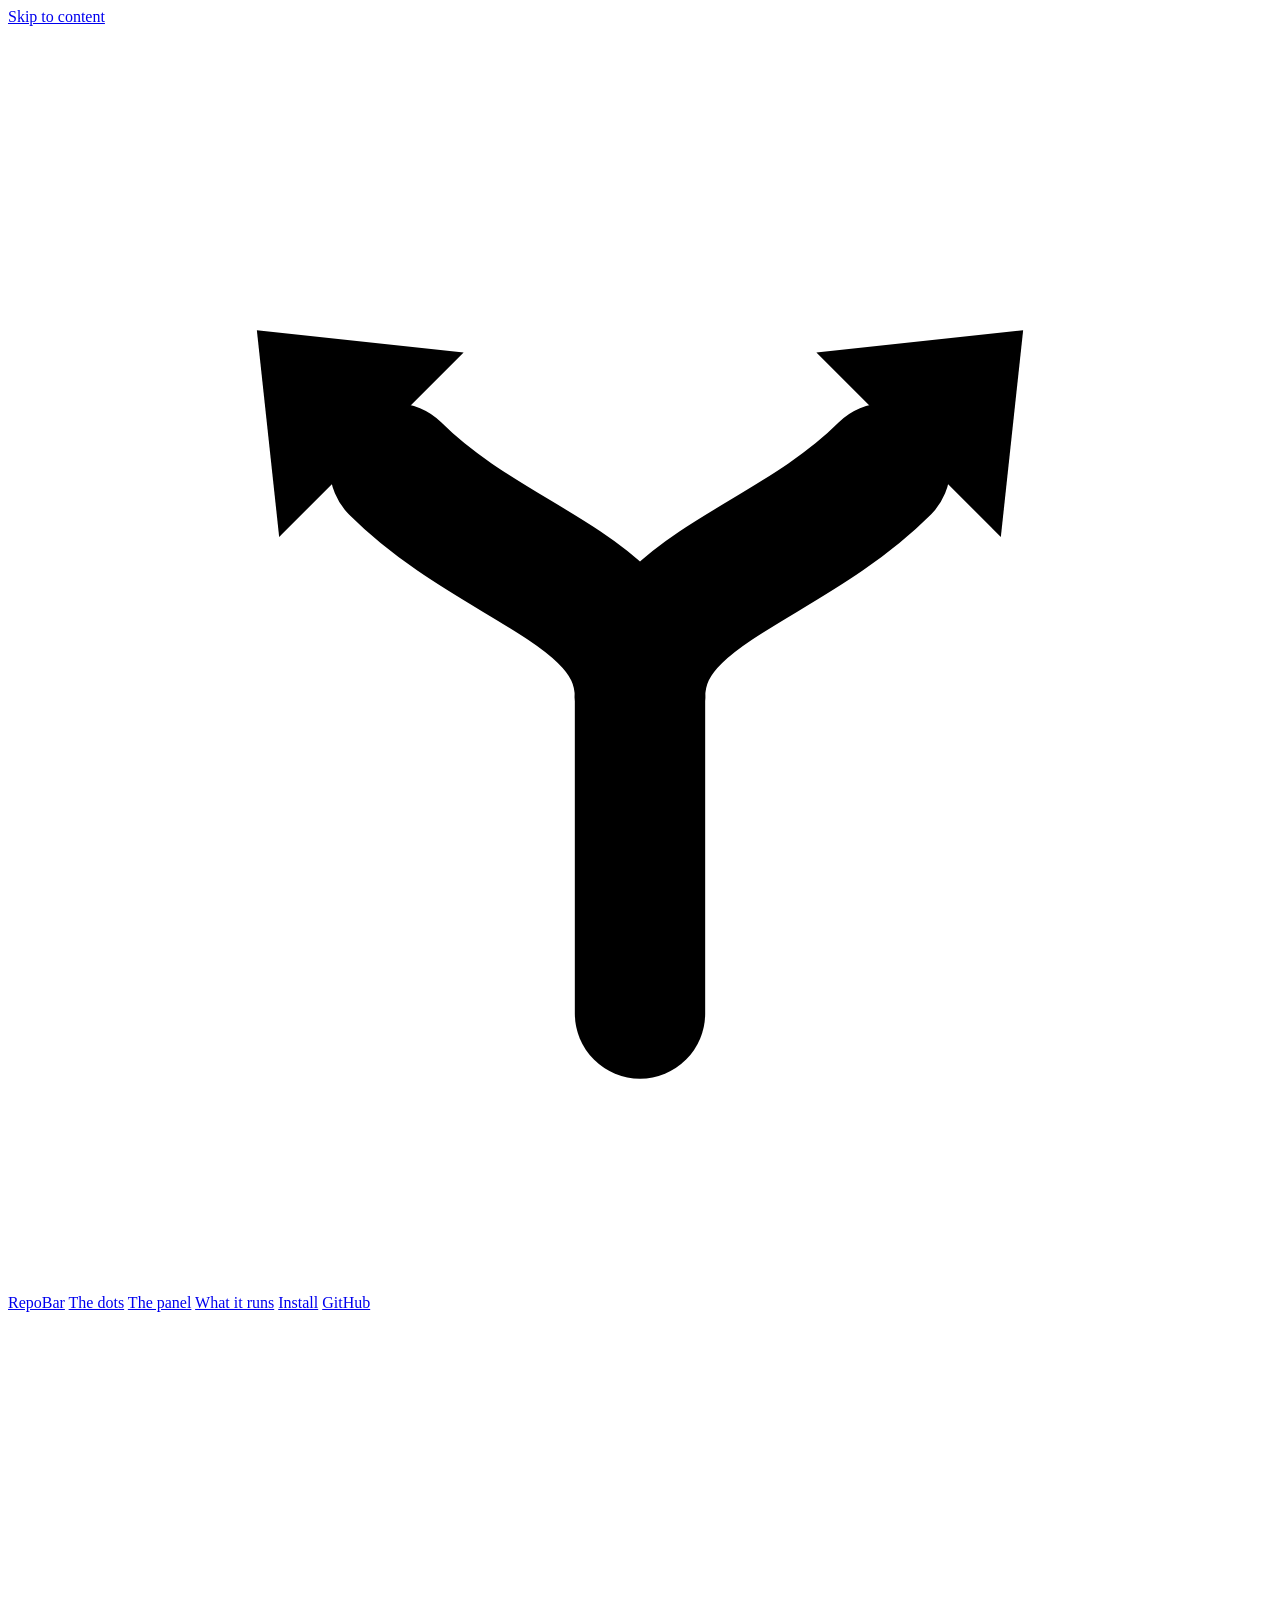
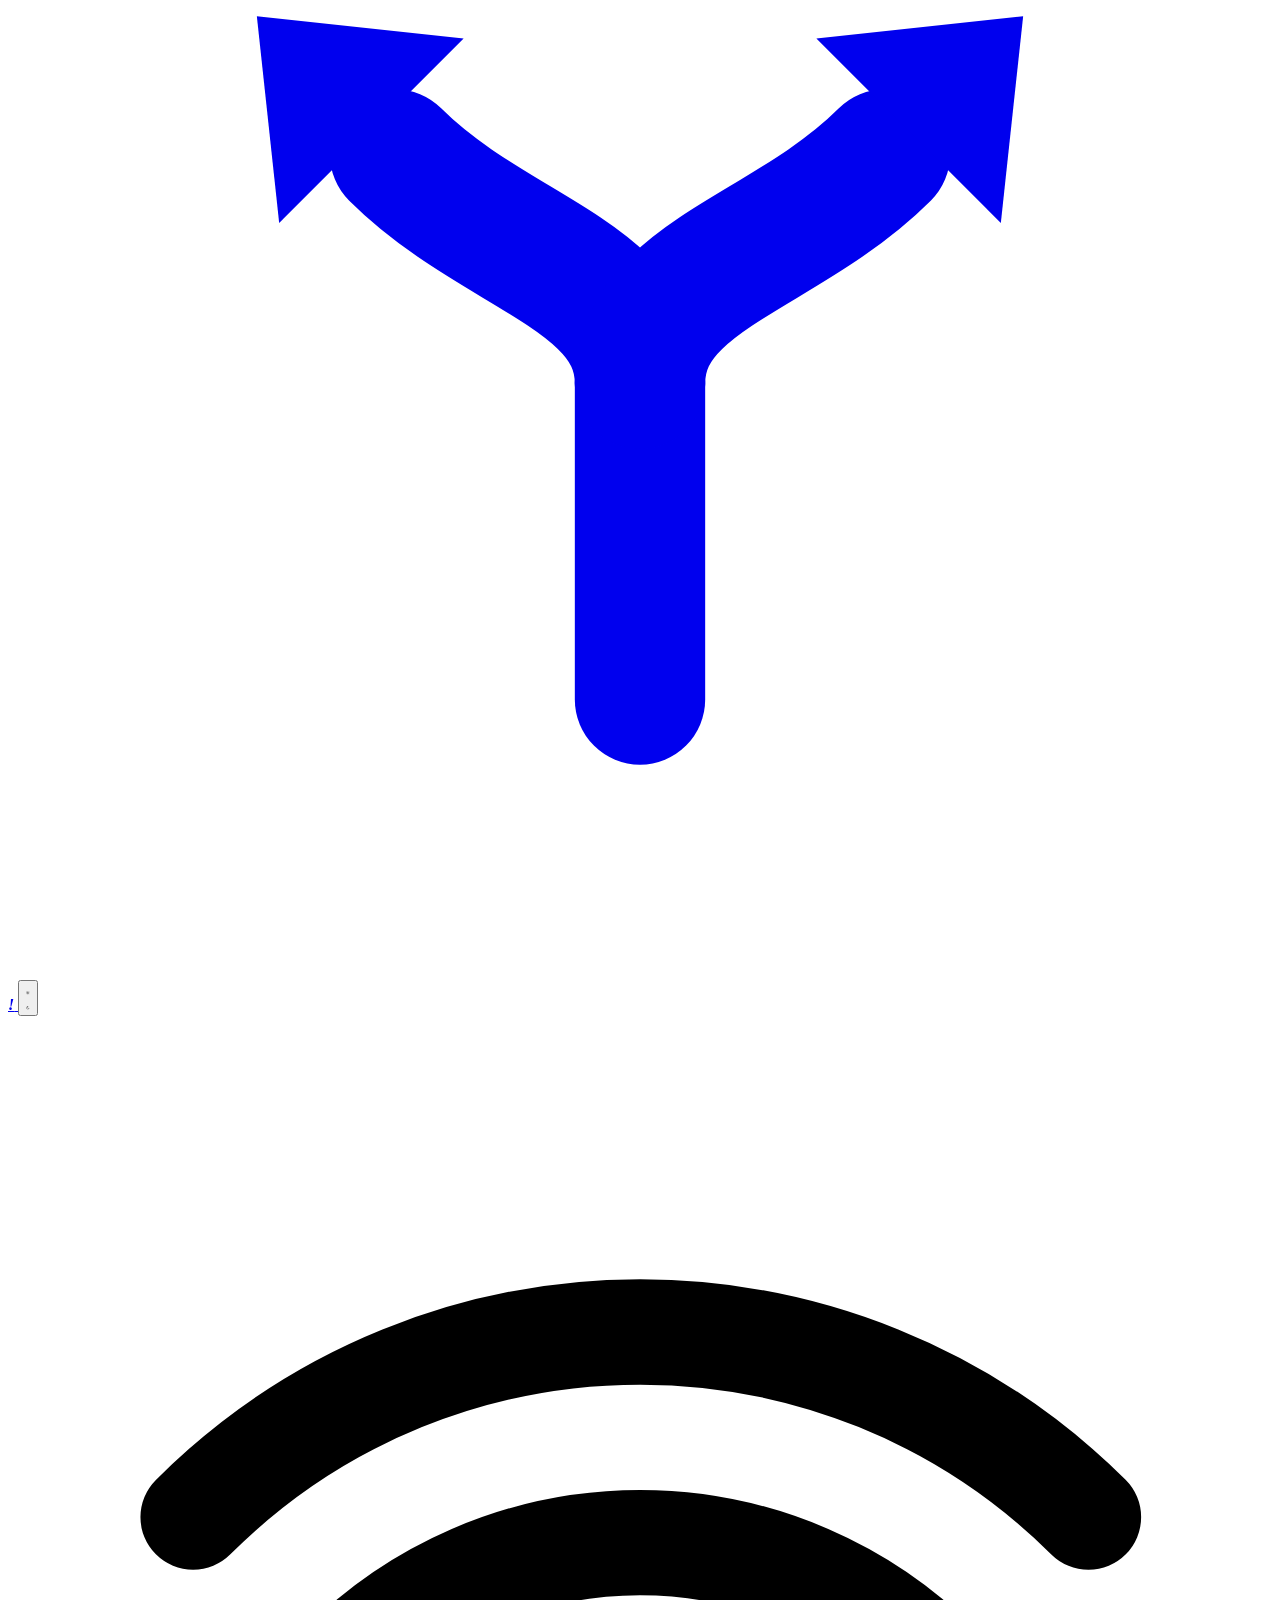
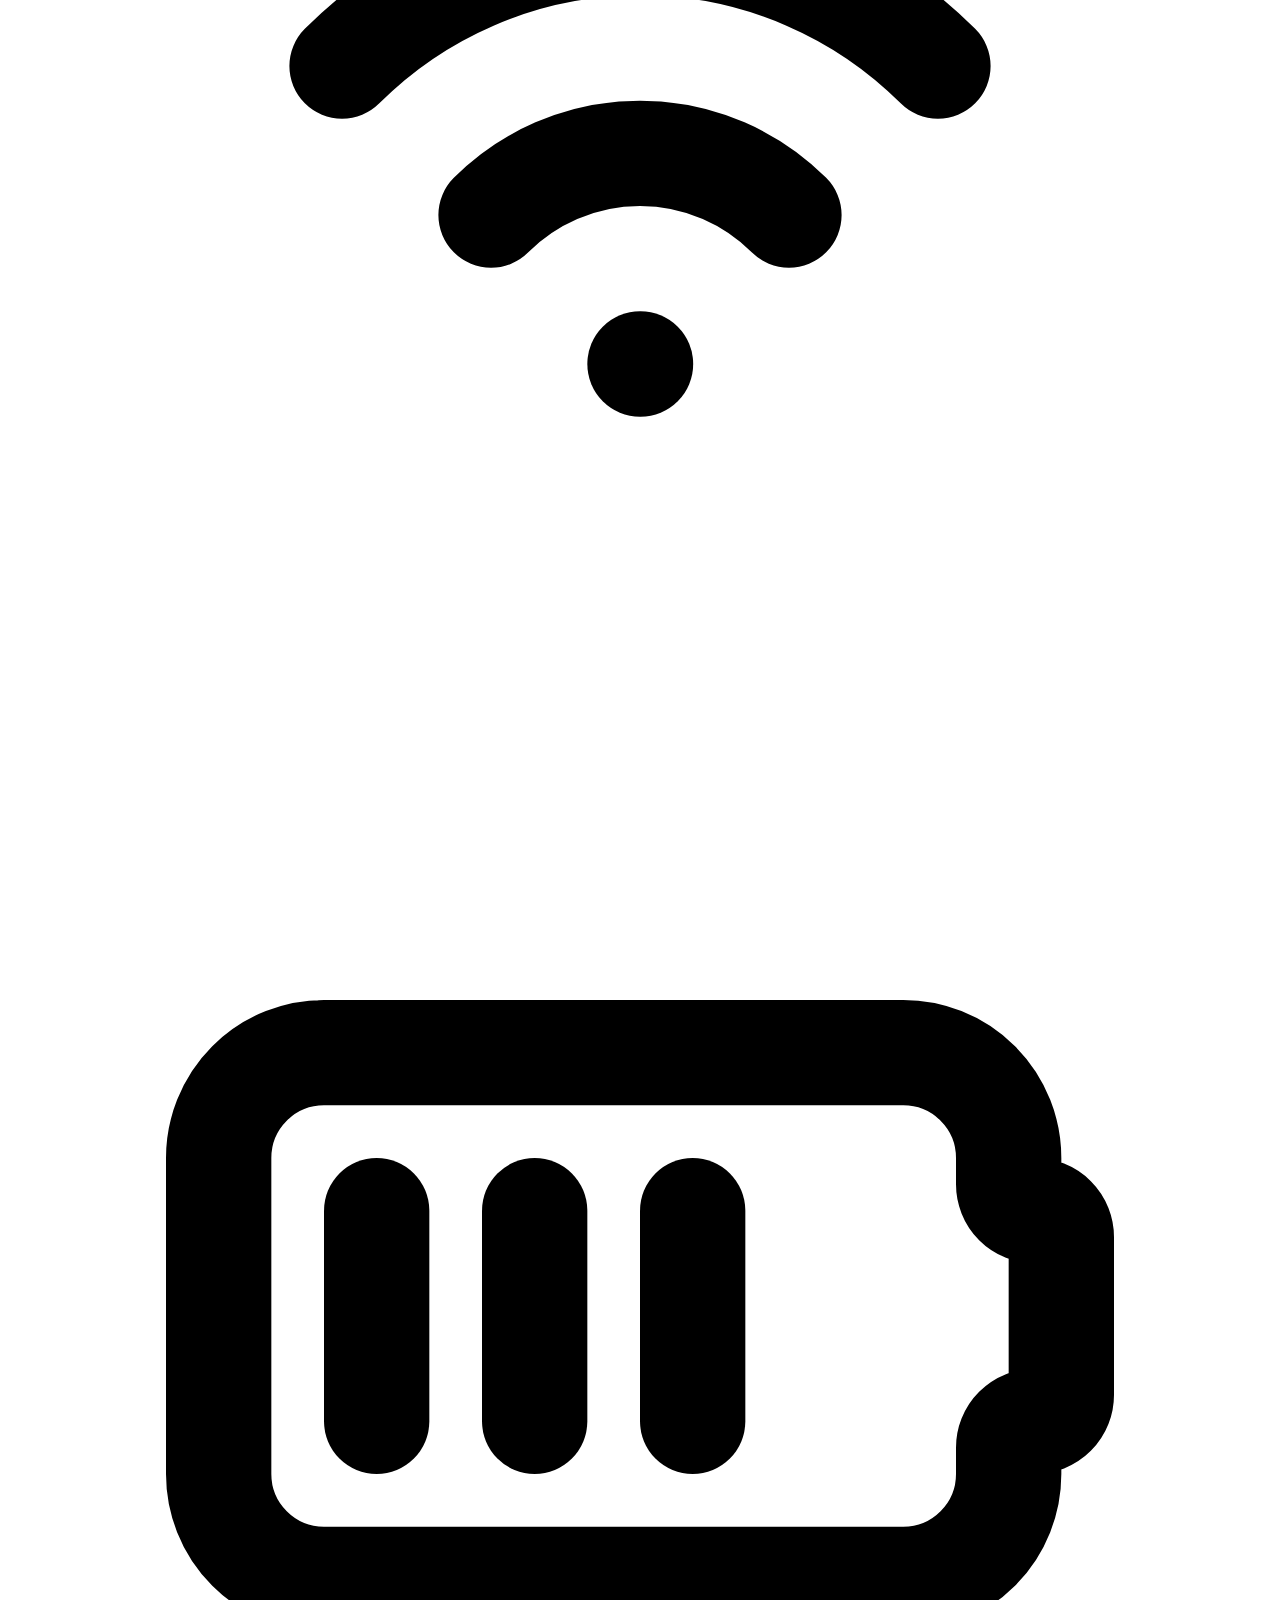
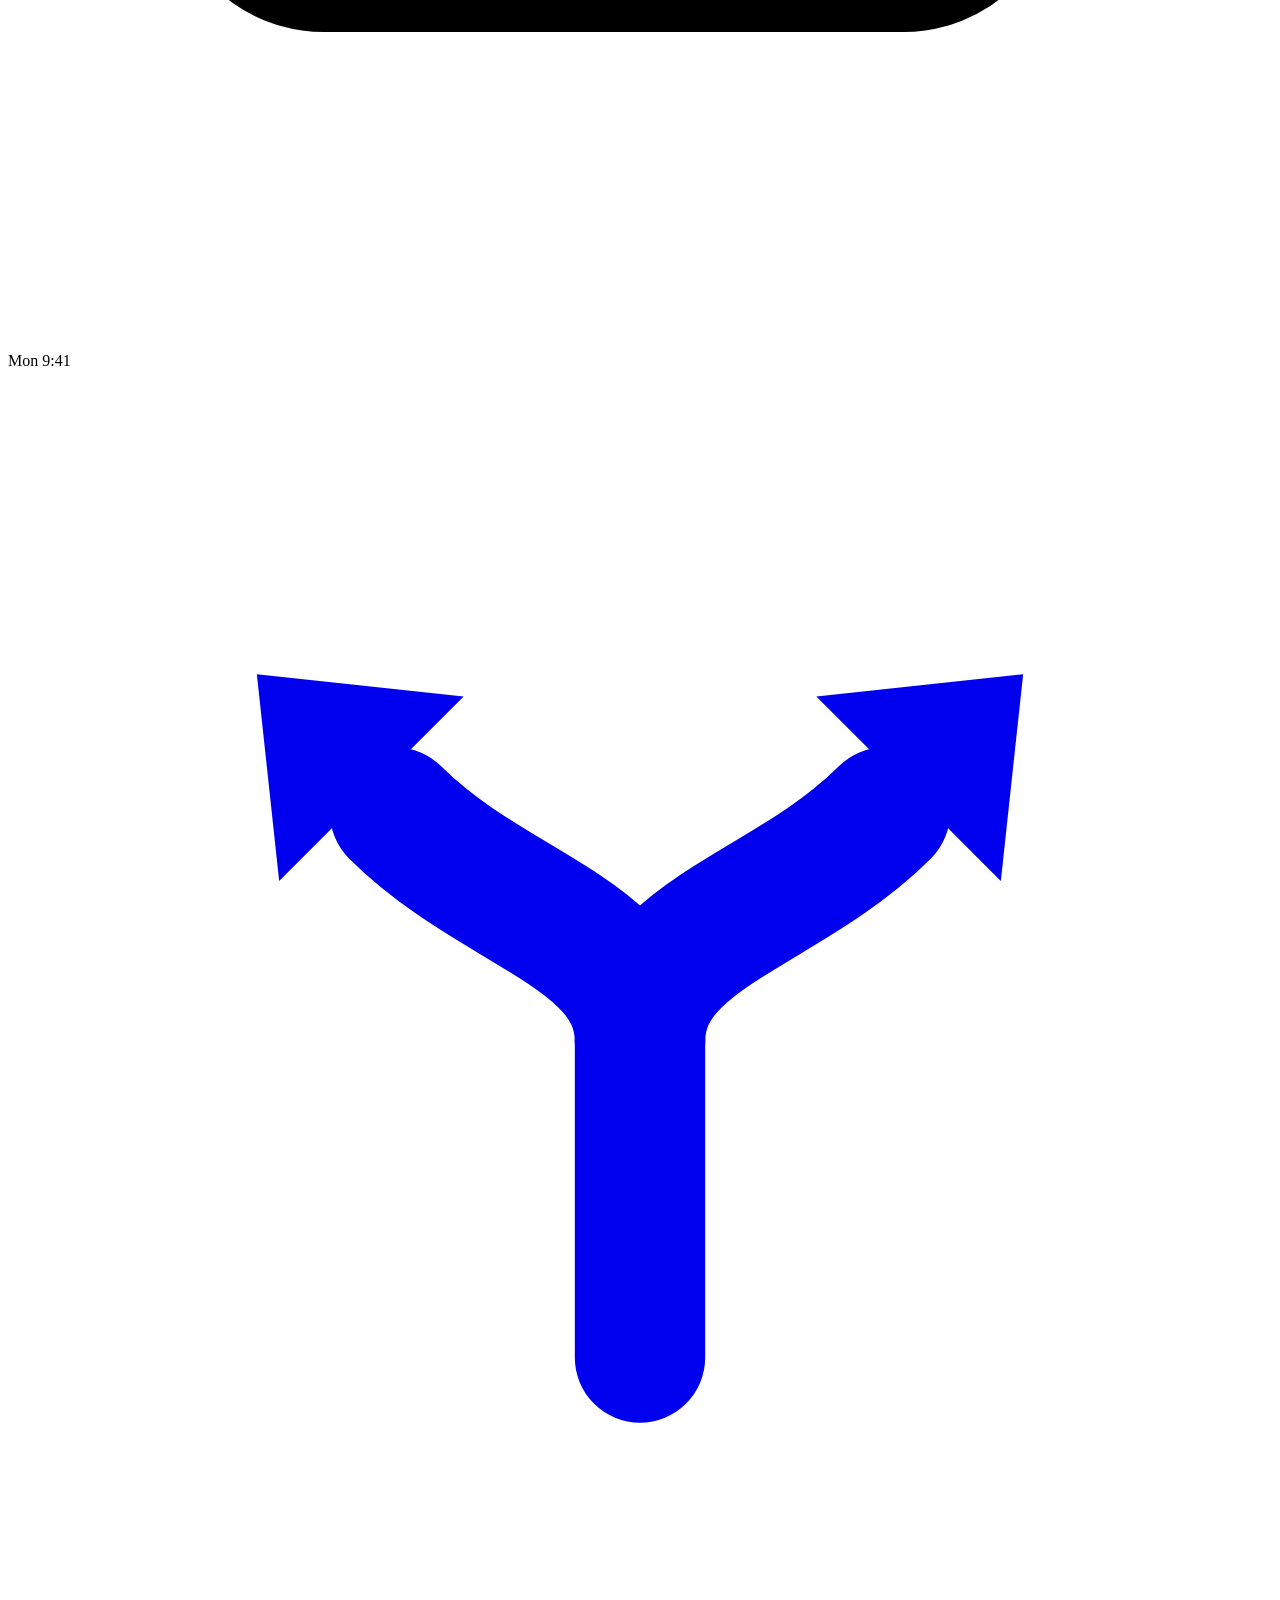
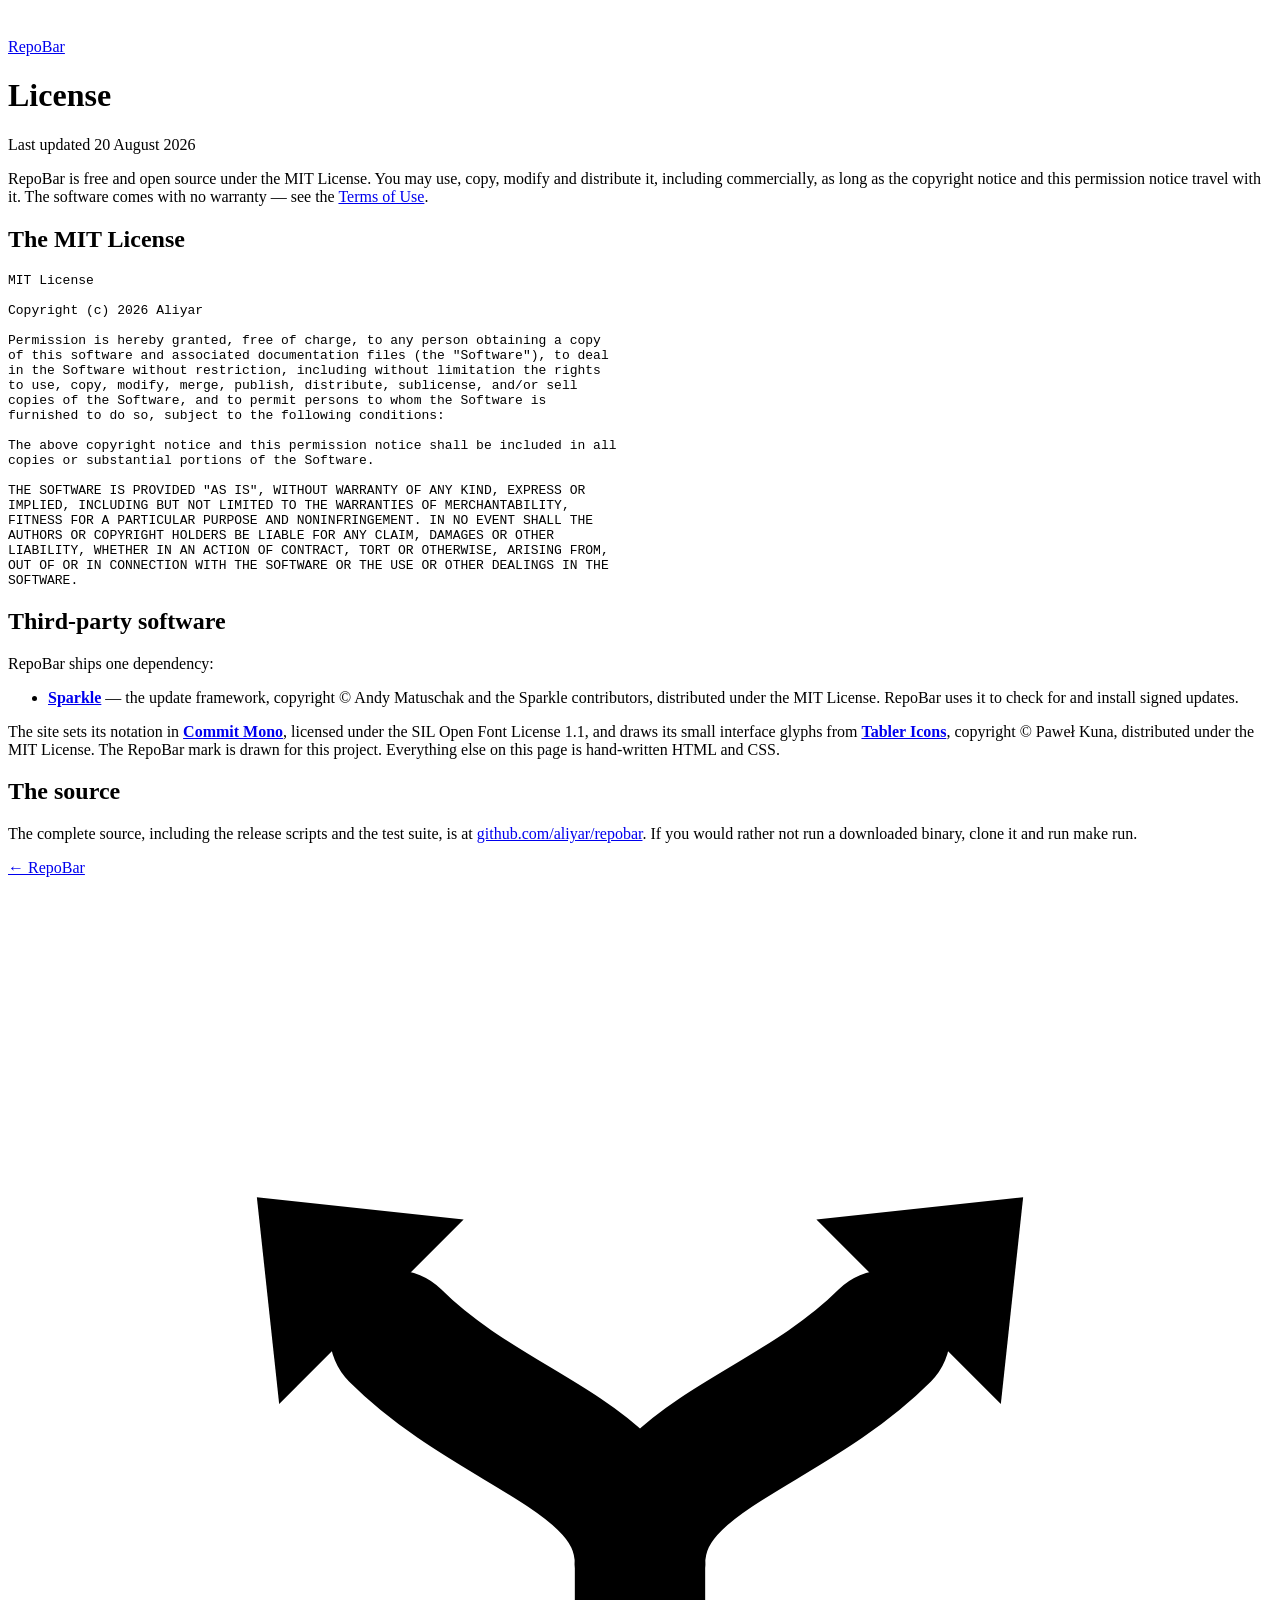
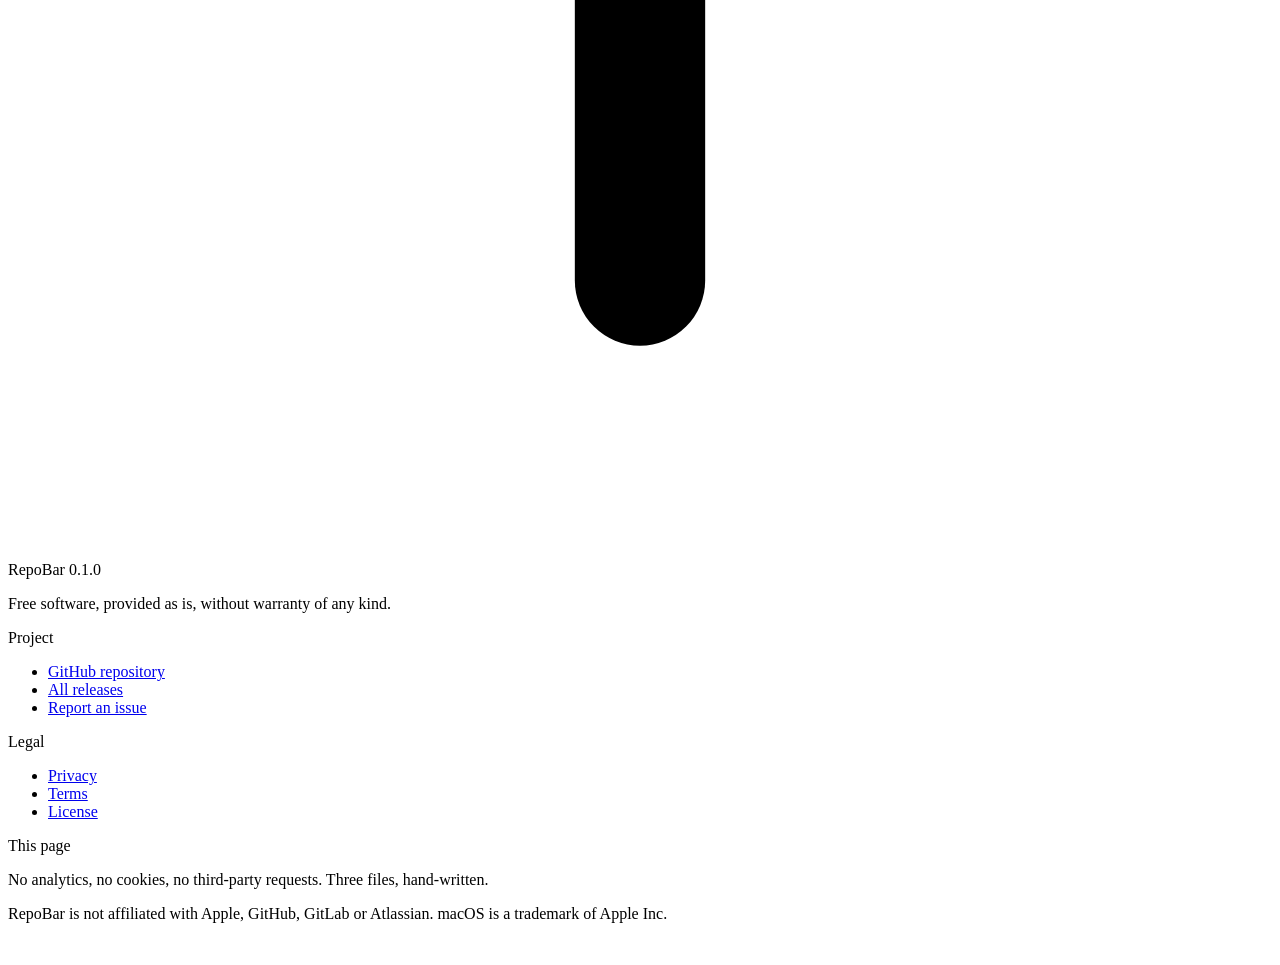
==== site/license/index.html @ 173c951b "Add the landing page for repobar.greatpixels.com A static site in site/, served by Render from the b" ====
<!doctype html>
<html lang="en" data-appearance="dark">
<head>
<meta charset="utf-8">
<meta name="viewport" content="width=device-width, initial-scale=1, viewport-fit=cover">
<title>License — RepoBar</title>
<meta name="description" content="RepoBar is MIT licensed. The full licence text and third-party acknowledgements.">
<link rel="canonical" href="https://repobar.greatpixels.com/license/">
<meta name="robots" content="index, follow">
<meta name="color-scheme" content="light dark">
<meta name="theme-color" content="#FAFAF9" media="(prefers-color-scheme: light)">
<meta name="theme-color" content="#0C0C0F" media="(prefers-color-scheme: dark)">
<meta property="og:type" content="article">
<meta property="og:site_name" content="RepoBar">
<meta property="og:title" content="License — RepoBar">
<meta property="og:description" content="RepoBar is MIT licensed. The full licence text and third-party acknowledgements.">
<meta property="og:url" content="https://repobar.greatpixels.com/license/">
<meta property="og:image" content="https://repobar.greatpixels.com/assets/og.jpg">
<meta name="twitter:card" content="summary_large_image">
<link rel="icon" href="/icon.svg" type="image/svg+xml">
<link rel="icon" href="/favicon-32.png" sizes="32x32" type="image/png">
<link rel="apple-touch-icon" href="/apple-touch-icon.png">
<link rel="stylesheet" href="/styles.css">
</head>
<body>
<a class="skip" href="#main">Skip to content</a>
<div class="macbar" data-strip>
  <div class="macbar-in">
    <nav class="macbar-menus" aria-label="Sections">
      <span class="macbar-app"><svg class="mb-glyph" viewBox="0 0 14 14" aria-hidden="true"><use href="#glyph-branch"/></svg></span>
      <a href="/">RepoBar</a>
      <a href="/#glance">The dots</a>
      <a href="/#panel">The panel</a>
      <a href="/#reads">What it runs</a>
      <a href="/#install">Install</a>
      <a href="https://github.com/aliyar/repobar" target="_blank" rel="noopener">GitHub</a>
    </nav>
    <div class="macbar-status">
      <a class="mb-item" href="/" aria-label="RepoBar: 2 of 5 repositories have new commits. Open the working demo on the home page.">
        <svg class="mb-glyph" viewBox="0 0 14 14" aria-hidden="true"><use href="#glyph-branch"/></svg>
        <span class="mb-dots" aria-hidden="true">
          <i class="mb-dot mb-dot--r1 is-new"></i>
          <i class="mb-dot mb-dot--r2 is-new"></i>
          <i class="mb-dot mb-dot--r3"></i>
          <i class="mb-dot mb-dot--r4 is-error"><b>!</b></i>
          <i class="mb-dot mb-dot--r5"></i>
        </span>
      </a>
      <button type="button" class="mb-item mb-item--appearance" data-action="appearance"
              title="Switch the menu bar between dark and light"
              aria-label="Show the menu bar in the light appearance">
        <svg class="mb-sun" viewBox="0 0 24 24" aria-hidden="true"><use href="#glyph-sun"/></svg>
        <svg class="mb-moon" viewBox="0 0 24 24" aria-hidden="true"><use href="#glyph-moon"/></svg>
      </button>
      <svg class="mb-sys" viewBox="0 0 24 24" aria-hidden="true"><use href="#glyph-wifi"/></svg>
      <svg class="mb-sys mb-sys--bat" viewBox="0 0 24 24" aria-hidden="true"><use href="#glyph-battery"/></svg>
      <span class="mb-clock" data-clock>Mon 9:41</span>
    </div>
  </div>
</div>
<header class="masthead">
  <a class="wordmark" href="/">
    <svg class="wordmark-mark" viewBox="0 0 14 14" aria-hidden="true"><use href="#glyph-branch"/></svg>
    <span>RepoBar</span>
  </a>
</header>
<main id="main" class="doc">
  <div class="col">
    <h1>License</h1>
    <p class="updated">Last updated 20 August 2026</p>
    <p>RepoBar is free and open source under the MIT License. You may use, copy, modify and distribute it, including commercially, as long as the copyright notice and this permission notice travel with it. The software comes with no warranty — see the <a href="/terms/">Terms of Use</a>.</p>
    <h2>The MIT License</h2>
    <pre>
MIT License

Copyright (c) 2026 Aliyar

Permission is hereby granted, free of charge, to any person obtaining a copy
of this software and associated documentation files (the "Software"), to deal
in the Software without restriction, including without limitation the rights
to use, copy, modify, merge, publish, distribute, sublicense, and/or sell
copies of the Software, and to permit persons to whom the Software is
furnished to do so, subject to the following conditions:

The above copyright notice and this permission notice shall be included in all
copies or substantial portions of the Software.

THE SOFTWARE IS PROVIDED "AS IS", WITHOUT WARRANTY OF ANY KIND, EXPRESS OR
IMPLIED, INCLUDING BUT NOT LIMITED TO THE WARRANTIES OF MERCHANTABILITY,
FITNESS FOR A PARTICULAR PURPOSE AND NONINFRINGEMENT. IN NO EVENT SHALL THE
AUTHORS OR COPYRIGHT HOLDERS BE LIABLE FOR ANY CLAIM, DAMAGES OR OTHER
LIABILITY, WHETHER IN AN ACTION OF CONTRACT, TORT OR OTHERWISE, ARISING FROM,
OUT OF OR IN CONNECTION WITH THE SOFTWARE OR THE USE OR OTHER DEALINGS IN THE
SOFTWARE.
</pre>
    <h2>Third-party software</h2>
    <p>RepoBar ships one dependency:</p>
    <ul>
      <li><b><a href="https://sparkle-project.org" target="_blank" rel="noopener">Sparkle</a></b> — the update framework, copyright © Andy Matuschak and the Sparkle contributors, distributed under the MIT License. RepoBar uses it to check for and install signed updates.</li>
    </ul>
    <p>The site sets its notation in <b><a href="https://commitmono.com" target="_blank" rel="noopener">Commit Mono</a></b>, licensed under the SIL Open Font License 1.1, and draws its small interface glyphs from <b><a href="https://tabler.io/icons" target="_blank" rel="noopener">Tabler Icons</a></b>, copyright © Paweł Kuna, distributed under the MIT License. The RepoBar mark is drawn for this project. Everything else on this page is hand-written HTML and CSS.</p>
    <h2>The source</h2>
    <p>The complete source, including the release scripts and the test suite, is at <a href="https://github.com/aliyar/repobar" target="_blank" rel="noopener">github.com/aliyar/repobar</a>. If you would rather not run a downloaded binary, clone it and run <span class="mono">make run</span>.</p>
    <a class="doc-back" href="/">← RepoBar</a>
  </div>
</main>
<footer class="foot">
  <div class="col">
    <div class="foot-grid">
      <div>
        <p class="foot-brand"><svg class="wordmark-mark" viewBox="0 0 14 14" aria-hidden="true"><use href="#glyph-branch"/></svg> RepoBar <span class="mono">0.1.0</span></p>
        <p class="foot-note">Free software, provided as is, without warranty of any kind.</p>
      </div>
      <nav aria-label="Project">
        <p class="foot-head">Project</p>
        <ul>
          <li><a href="https://github.com/aliyar/repobar" target="_blank" rel="noopener">GitHub repository</a></li>
          <li><a href="https://github.com/aliyar/repobar/releases" target="_blank" rel="noopener">All releases</a></li>
          <li><a href="https://github.com/aliyar/repobar/issues" target="_blank" rel="noopener">Report an issue</a></li>
        </ul>
      </nav>
      <nav aria-label="Legal">
        <p class="foot-head">Legal</p>
        <ul>
          <li><a href="/privacy/">Privacy</a></li>
          <li><a href="/terms/">Terms</a></li>
          <li><a href="/license/">License</a></li>
        </ul>
      </nav>
      <div>
        <p class="foot-head">This page</p>
        <p class="foot-note">No analytics, no cookies, no third-party requests. Three files, hand-written.</p>
      </div>
    </div>
    <p class="foot-legal">RepoBar is not affiliated with Apple, GitHub, GitLab or Atlassian. macOS is a trademark of Apple Inc.</p>
  </div>
</footer>
<svg width="0" height="0" class="vh" aria-hidden="true" focusable="false"><defs>
  <symbol id="glyph-branch" viewBox="0 0 64 64">
    <g fill="none" stroke="currentColor" stroke-width="6.6" stroke-linecap="round" stroke-linejoin="round">
      <path d="M32 50V34"/>
      <path d="M32 34C32 28.5 24.6 27.4 19.6 22.4"/>
      <path d="M32 34C32 28.5 39.4 27.4 44.4 22.4"/>
    </g>
    <path fill="currentColor" d="M12.6 15.4 23.07 16.53 13.73 25.87Z"/>
    <path fill="currentColor" d="M51.4 15.4 50.27 25.87 40.93 16.53Z"/>
  </symbol>
  <symbol id="glyph-wifi" viewBox="0 0 24 24">
      <g fill="none" stroke="currentColor" stroke-width="2" stroke-linecap="round" stroke-linejoin="round">
        <path d="M12 18l.01 0"/>
        <path d="M9.172 15.172a4 4 0 0 1 5.656 0"/>
        <path d="M6.343 12.343a8 8 0 0 1 11.314 0"/>
        <path d="M3.515 9.515c4.686 -4.687 12.284 -4.687 17 0"/>
      </g>
    </symbol>
  <symbol id="glyph-battery" viewBox="0 0 24 24">
      <g fill="none" stroke="currentColor" stroke-width="2" stroke-linecap="round" stroke-linejoin="round">
        <path d="M6 7h11a2 2 0 0 1 2 2v.5a.5 .5 0 0 0 .5 .5a.5 .5 0 0 1 .5 .5v3a.5 .5 0 0 1 -.5 .5a.5 .5 0 0 0 -.5 .5v.5a2 2 0 0 1 -2 2h-11a2 2 0 0 1 -2 -2v-6a2 2 0 0 1 2 -2"/>
        <path d="M7 10l0 4"/>
        <path d="M10 10l0 4"/>
        <path d="M13 10l0 4"/>
      </g>
    </symbol>
  <symbol id="glyph-sun" viewBox="0 0 24 24">
      <g fill="none" stroke="currentColor" stroke-width="2" stroke-linecap="round" stroke-linejoin="round">
        <path d="M8 12a4 4 0 1 0 8 0a4 4 0 1 0 -8 0"/>
        <path d="M3 12h1m8 -9v1m8 8h1m-9 8v1m-6.4 -15.4l.7 .7m12.1 -.7l-.7 .7m0 11.4l.7 .7m-12.1 -.7l-.7 .7"/>
      </g>
    </symbol>
  <symbol id="glyph-moon" viewBox="0 0 24 24">
      <g fill="none" stroke="currentColor" stroke-width="2" stroke-linecap="round" stroke-linejoin="round">
        <path d="M12 3c.132 0 .263 0 .393 0a7.5 7.5 0 0 0 7.92 12.446a9 9 0 1 1 -8.313 -12.454l0 .008"/>
      </g>
    </symbol>
</defs></svg>
<script src="/main.js" defer></script>
</body>
</html>
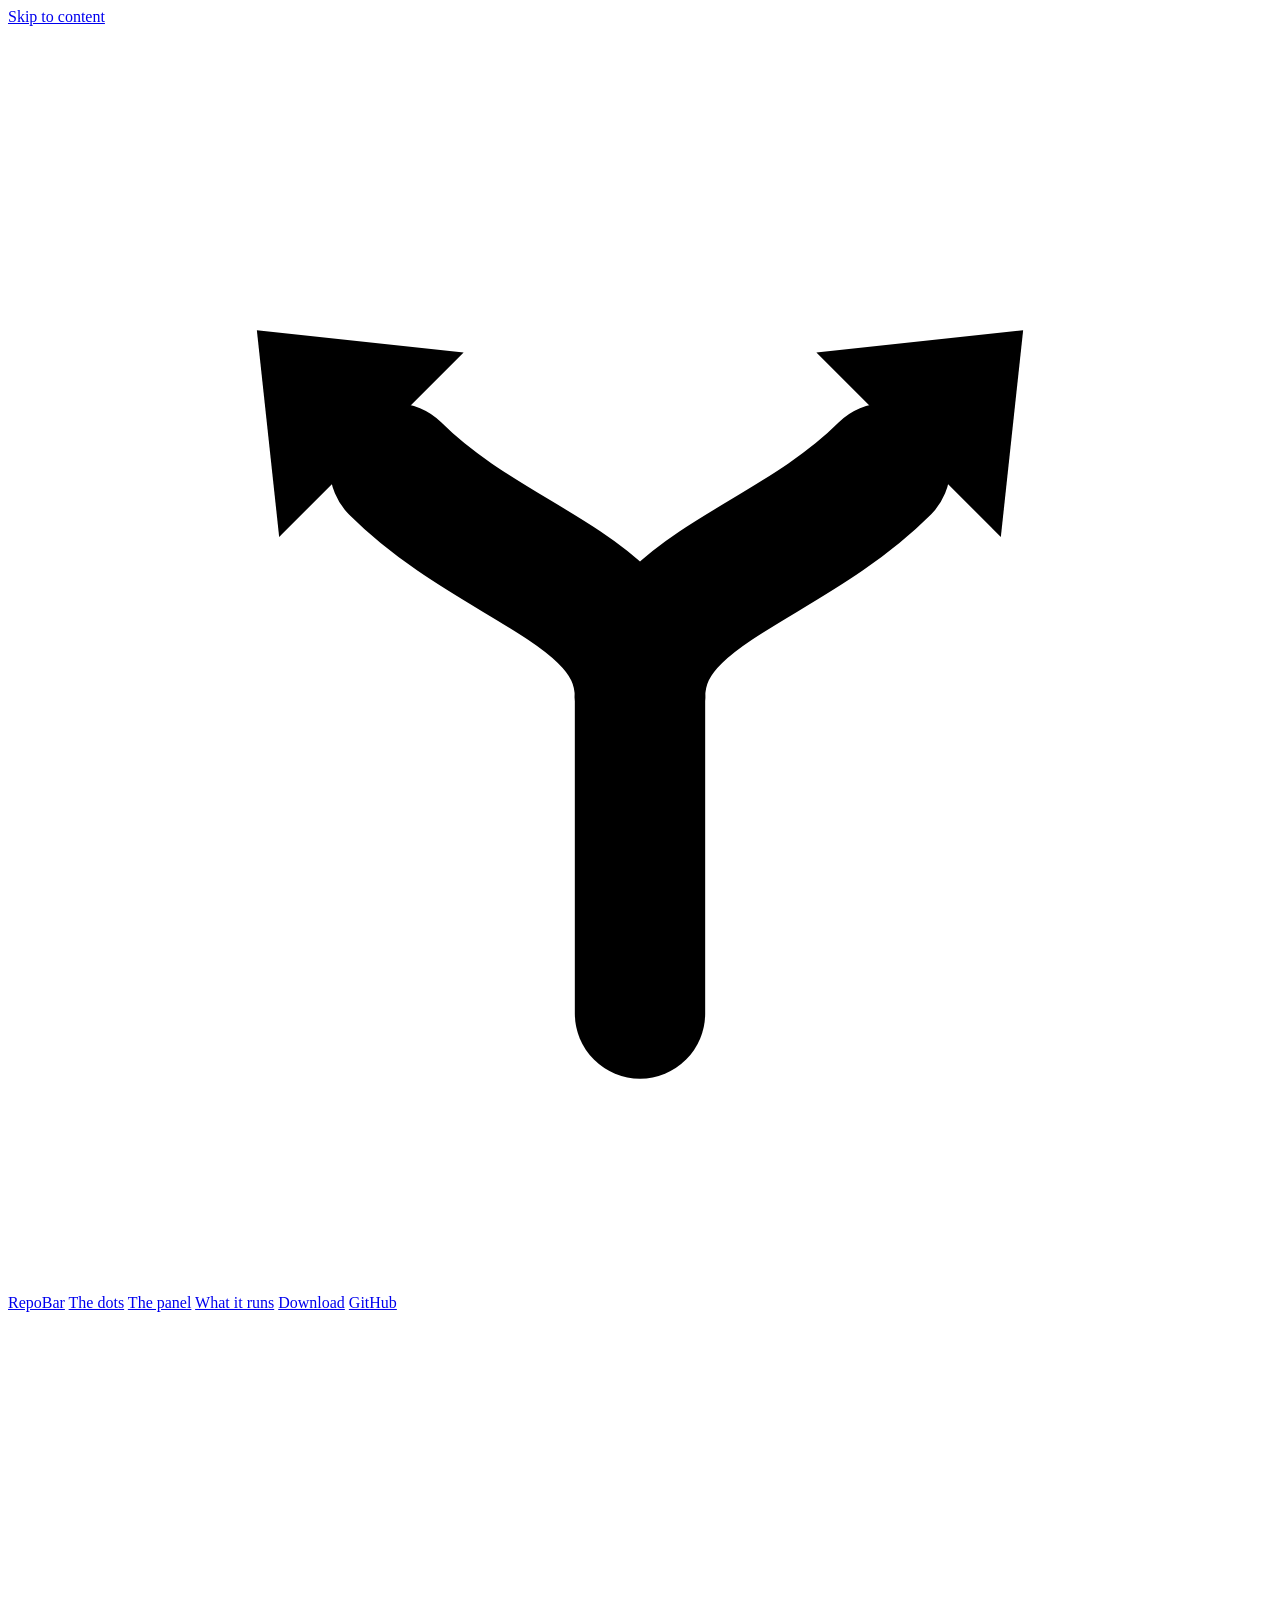
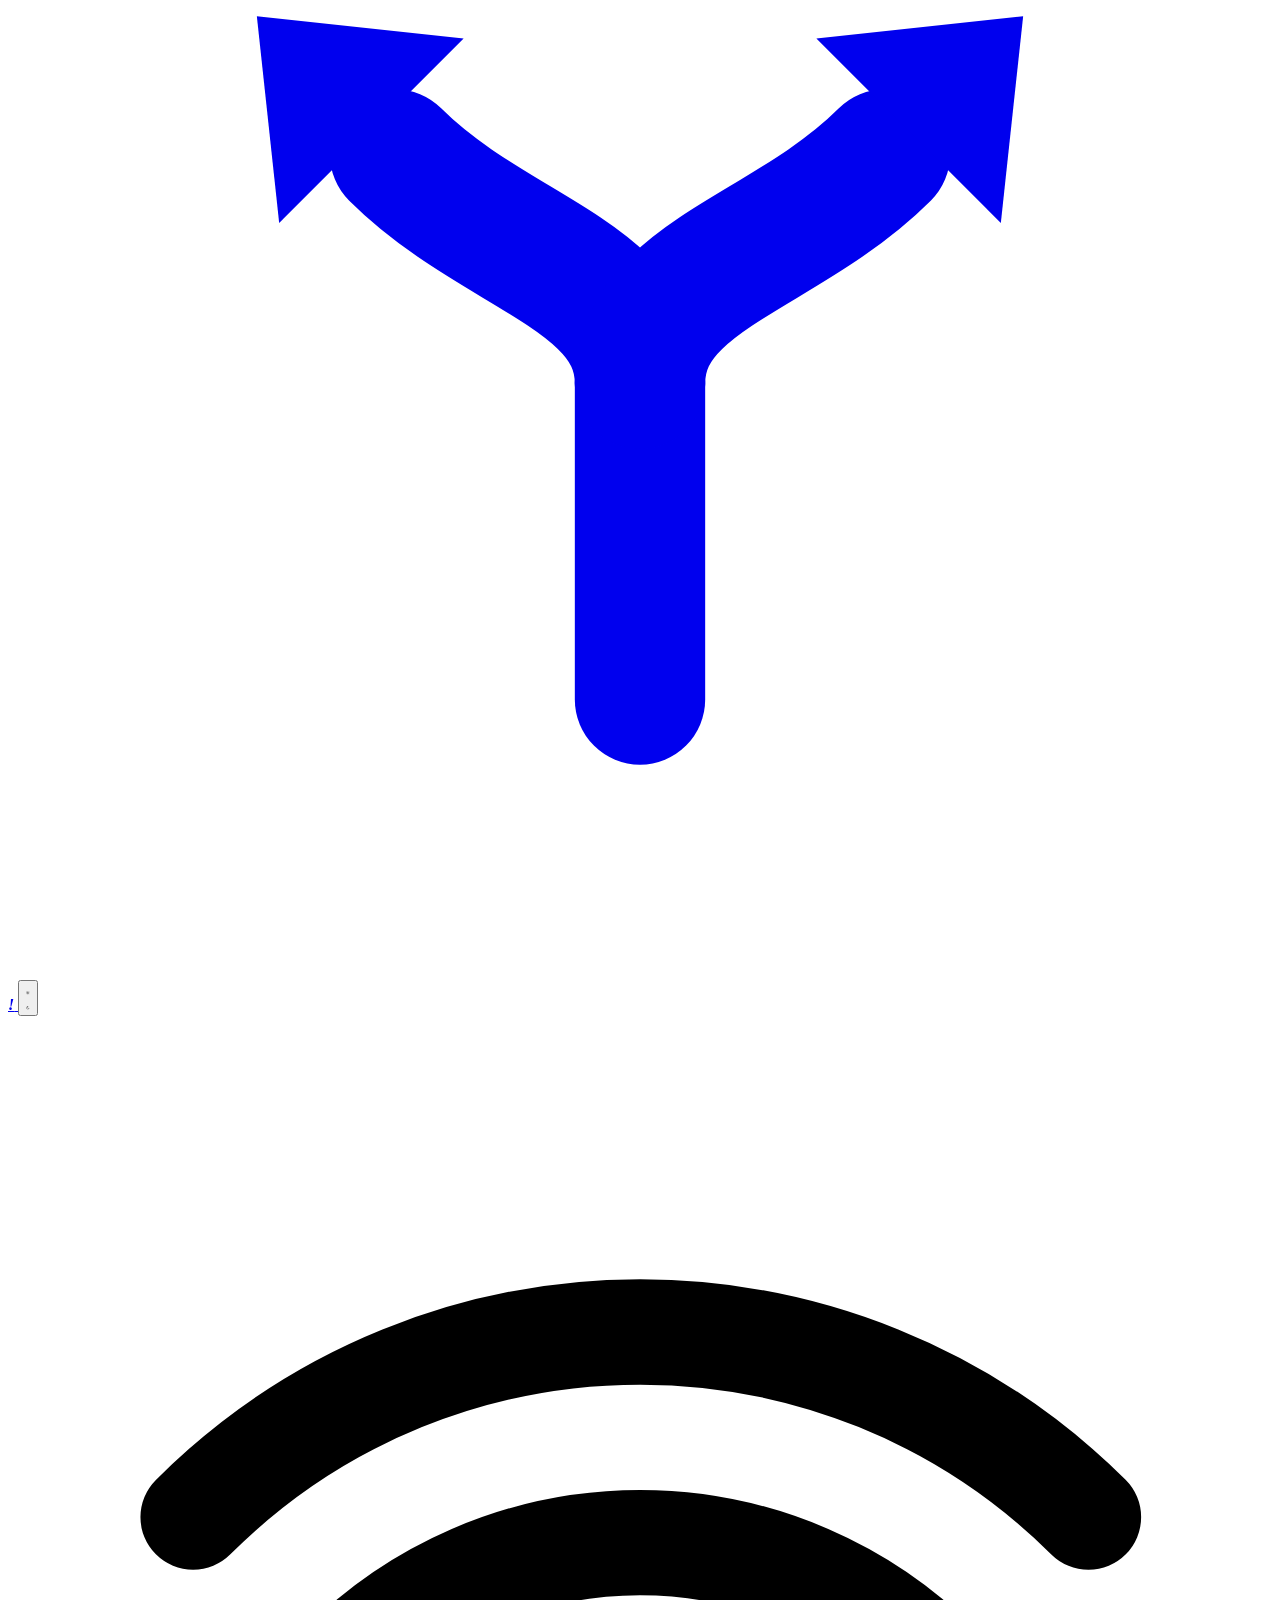
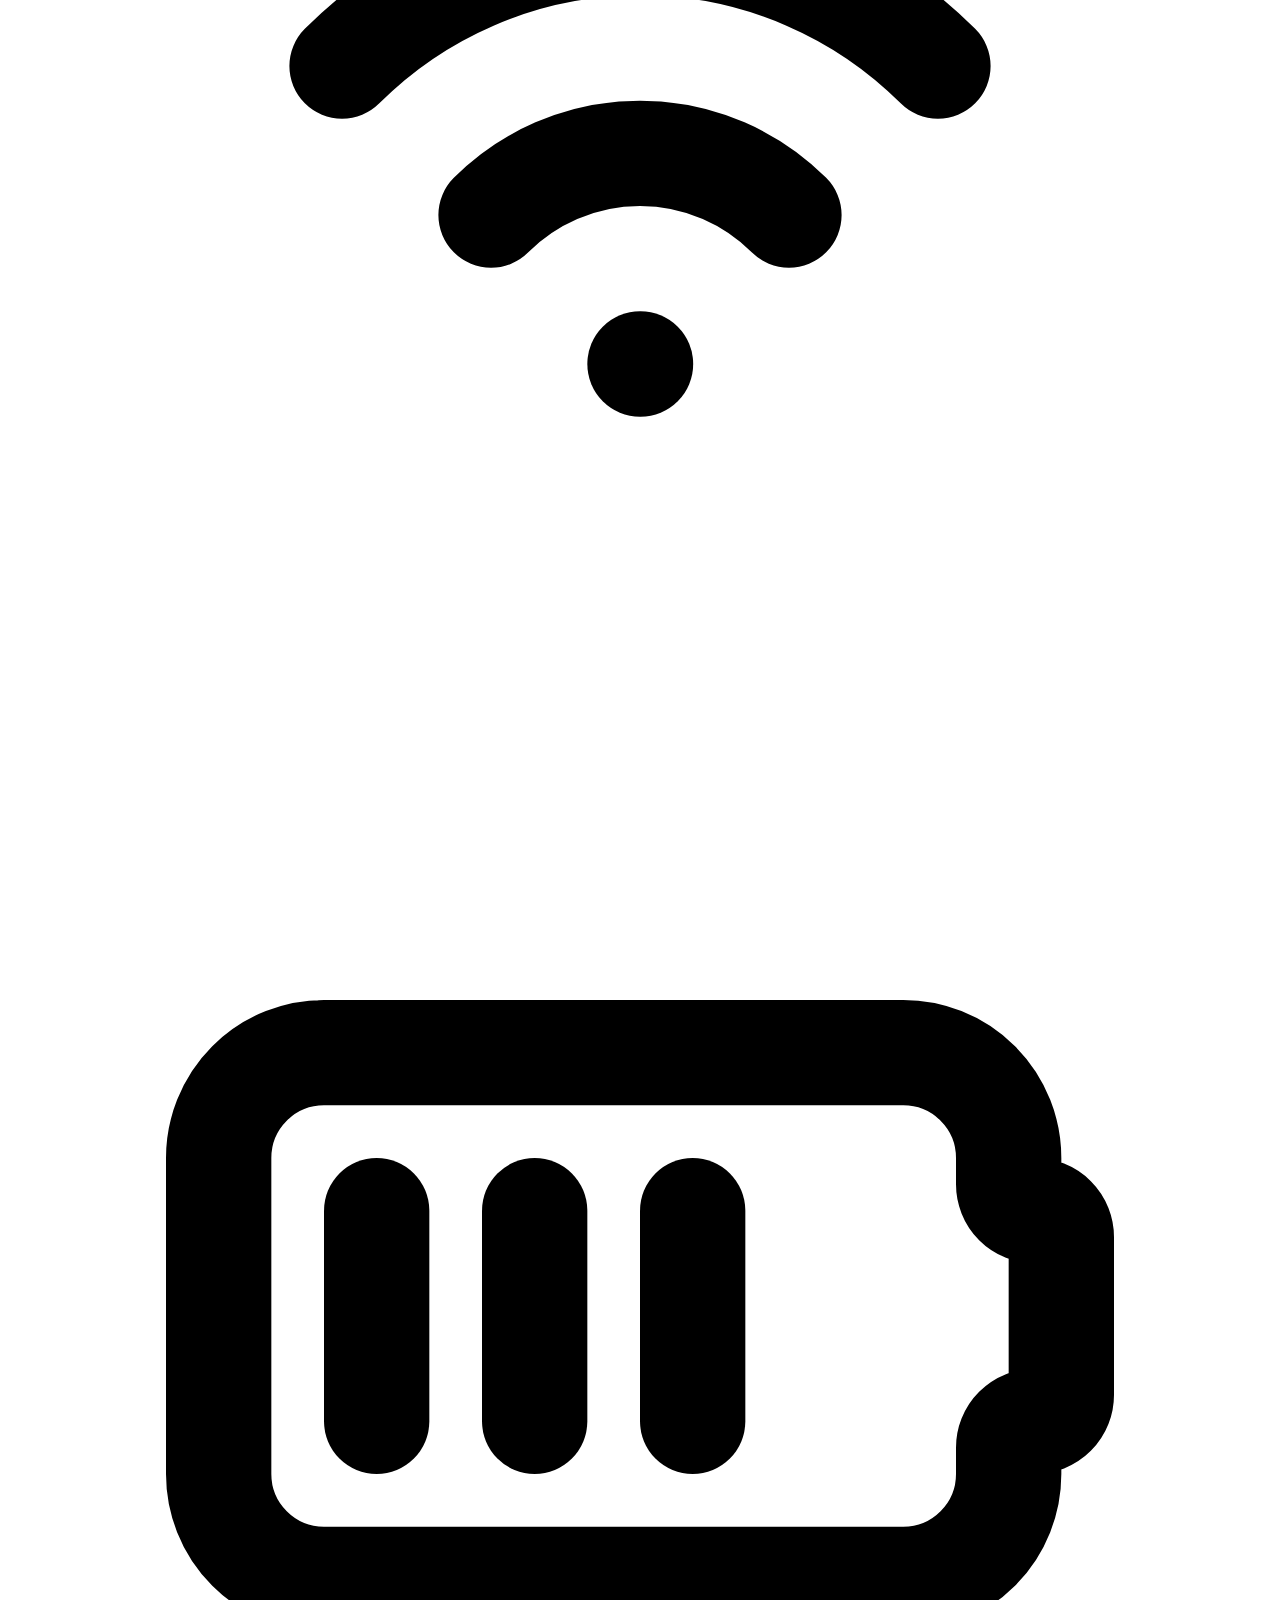
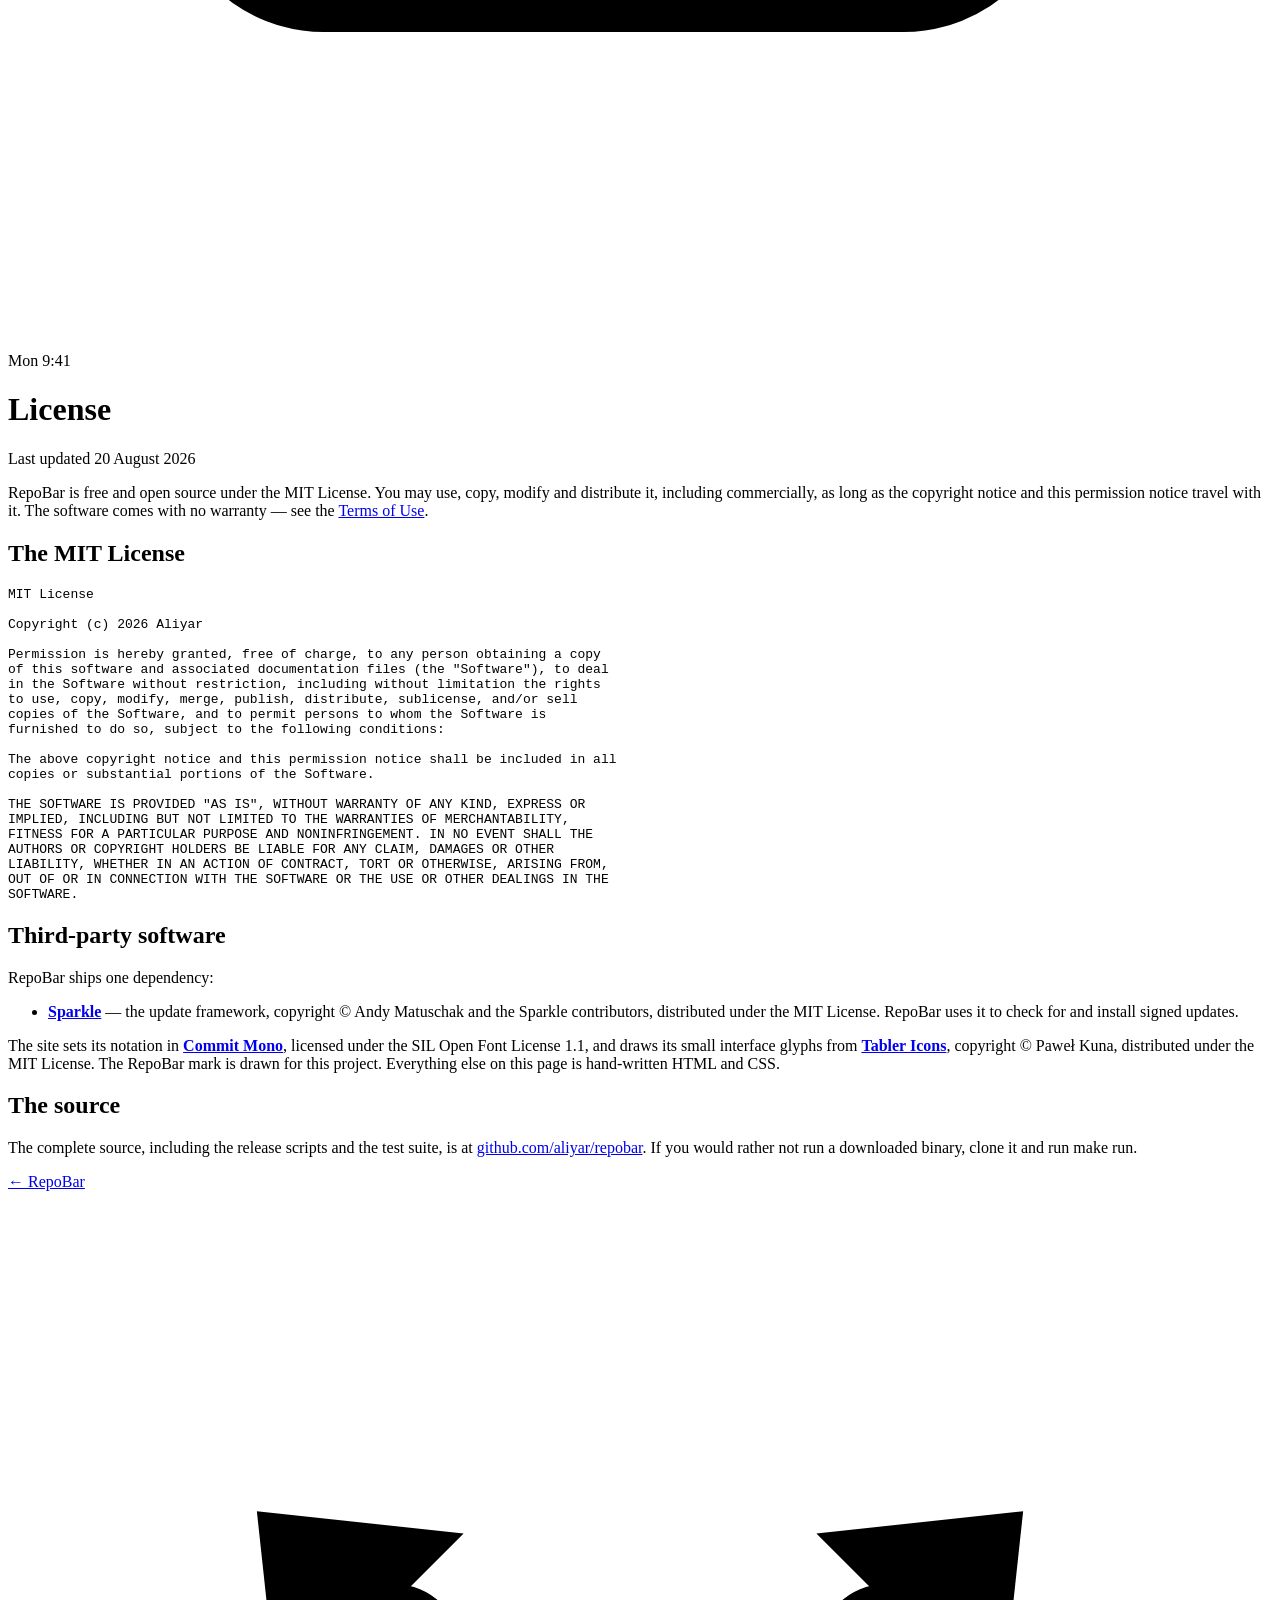
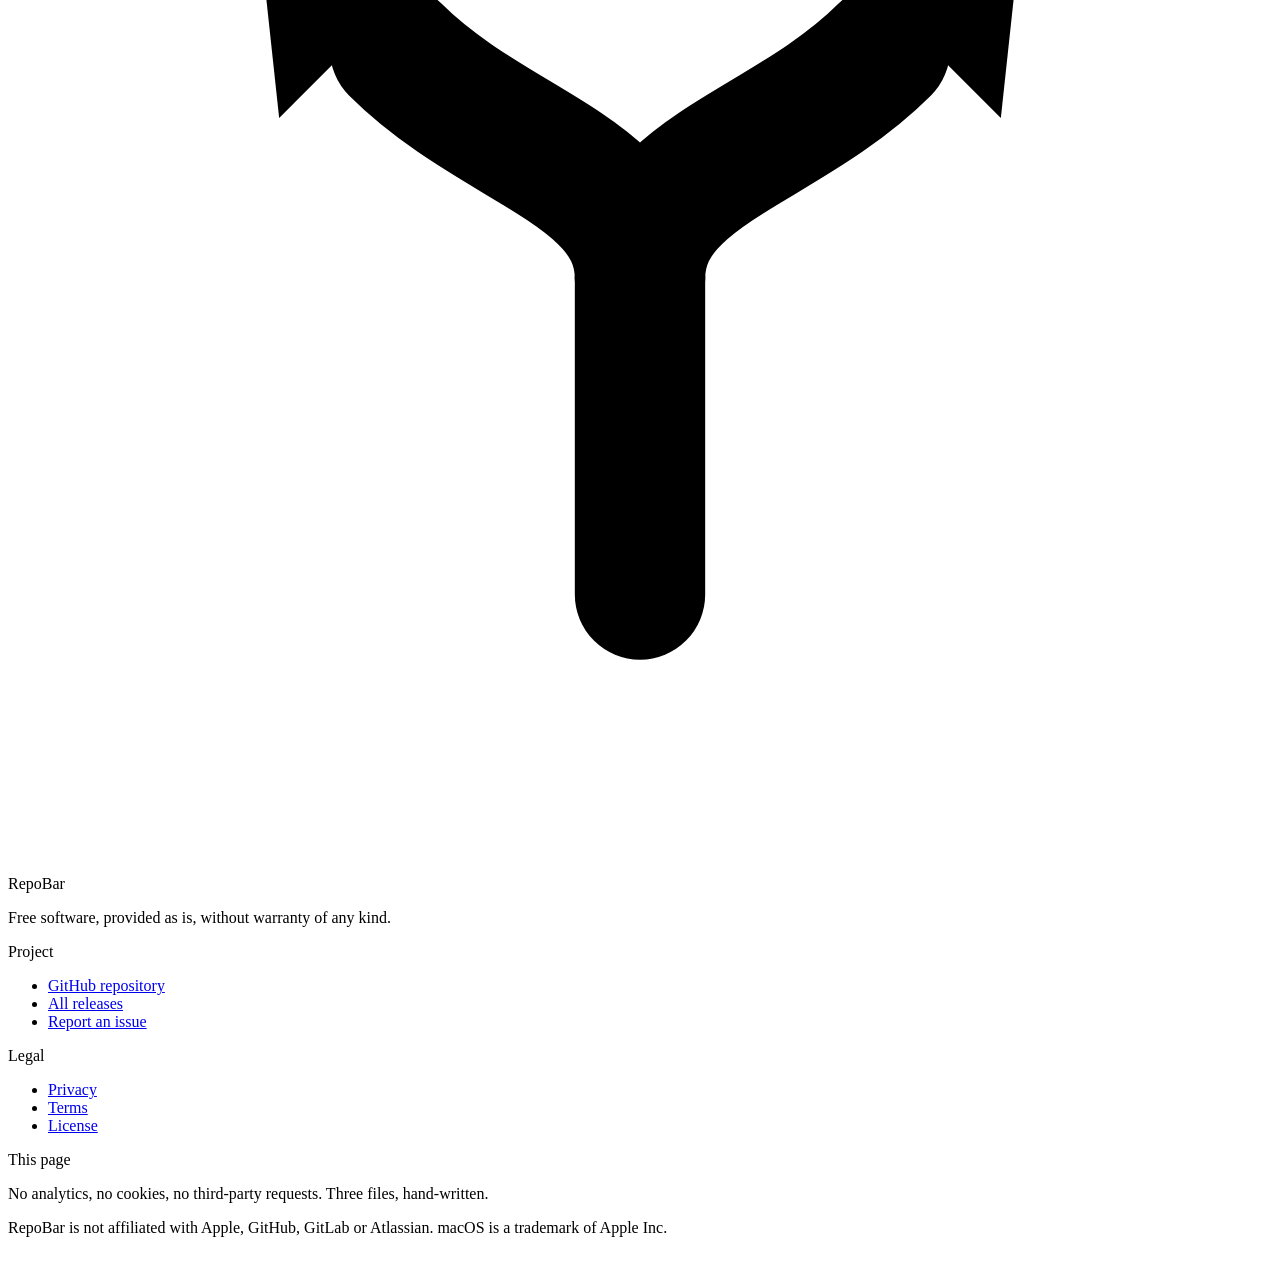
==== commit 05157b46: "Give the site a build step, and take a bar off the top of it The site is plain static HTML, so every" ====
--- a/site/license/index.html
+++ b/site/license/index.html
@@ -24,6 +24,7 @@
 </head>
 <body>
 <a class="skip" href="#main">Skip to content</a>
+<!--#partial topbar-->
 <div class="macbar" data-strip>
   <div class="macbar-in">
     <nav class="macbar-menus" aria-label="Sections">
@@ -32,7 +33,7 @@
       <a href="/#glance">The dots</a>
       <a href="/#panel">The panel</a>
       <a href="/#reads">What it runs</a>
-      <a href="/#install">Install</a>
+      <a href="/#install" class="macbar-cta">Download</a>
       <a href="https://github.com/aliyar/repobar" target="_blank" rel="noopener">GitHub</a>
     </nav>
     <div class="macbar-status">
@@ -58,12 +59,7 @@
     </div>
   </div>
 </div>
-<header class="masthead">
-  <a class="wordmark" href="/">
-    <svg class="wordmark-mark" viewBox="0 0 14 14" aria-hidden="true"><use href="#glyph-branch"/></svg>
-    <span>RepoBar</span>
-  </a>
-</header>
+<!--#endpartial-->
 <main id="main" class="doc">
   <div class="col">
     <h1>License</h1>
@@ -104,11 +100,12 @@
     <a class="doc-back" href="/">← RepoBar</a>
   </div>
 </main>
+<!--#partial footer-->
 <footer class="foot">
   <div class="col">
     <div class="foot-grid">
       <div>
-        <p class="foot-brand"><svg class="wordmark-mark" viewBox="0 0 14 14" aria-hidden="true"><use href="#glyph-branch"/></svg> RepoBar <span class="mono">0.1.0</span></p>
+        <p class="foot-brand"><svg class="wordmark-mark" viewBox="0 0 14 14" aria-hidden="true"><use href="#glyph-branch"/></svg> RepoBar</p>
         <p class="foot-note">Free software, provided as is, without warranty of any kind.</p>
       </div>
       <nav aria-label="Project">
@@ -135,6 +132,7 @@
     <p class="foot-legal">RepoBar is not affiliated with Apple, GitHub, GitLab or Atlassian. macOS is a trademark of Apple Inc.</p>
   </div>
 </footer>
+<!--#endpartial-->
 <svg width="0" height="0" class="vh" aria-hidden="true" focusable="false"><defs>
   <symbol id="glyph-branch" viewBox="0 0 64 64">
     <g fill="none" stroke="currentColor" stroke-width="6.6" stroke-linecap="round" stroke-linejoin="round">
